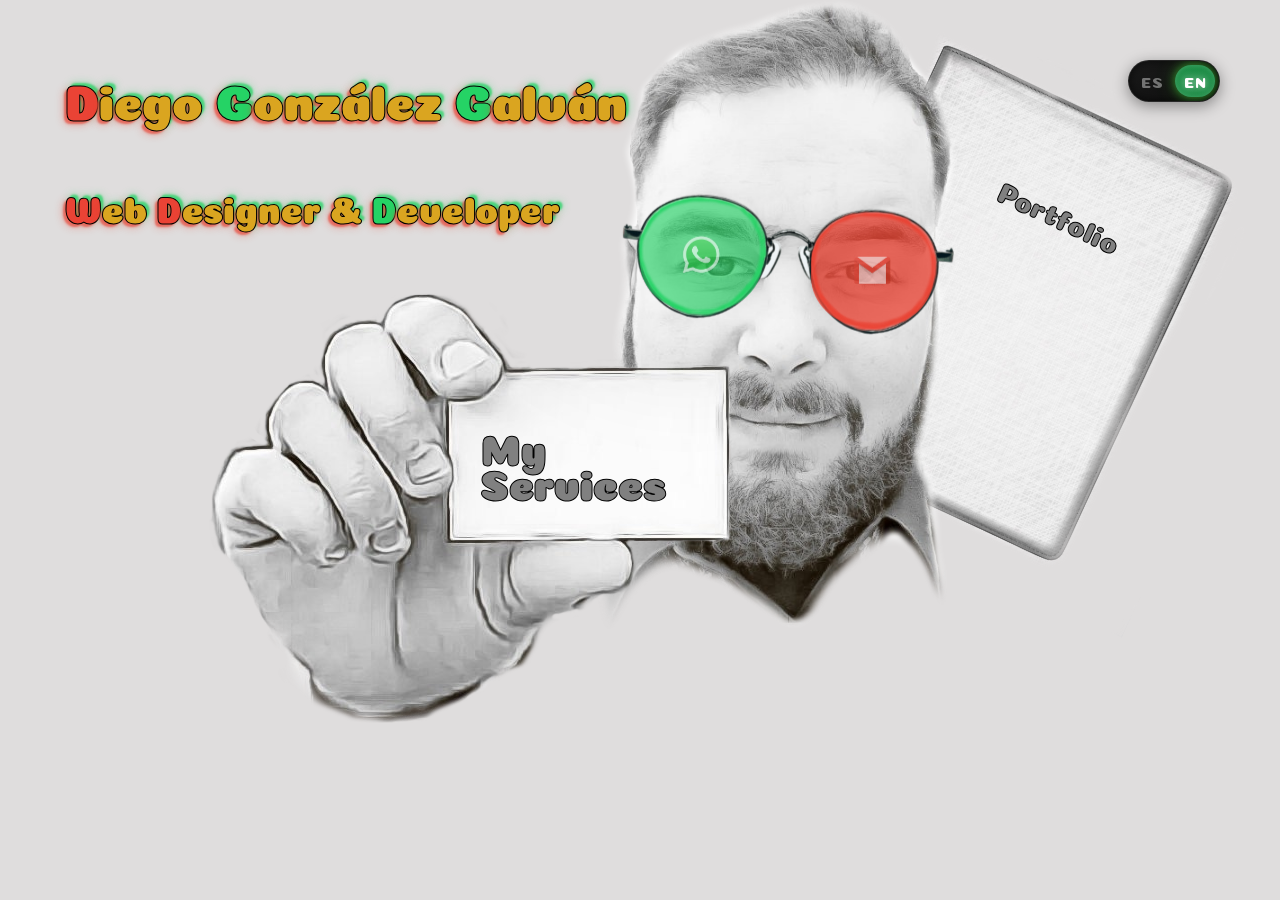
==== indexEn.html @ f74b597e "Add files via upload" ====
<!DOCTYPE html>
<html lang="en">
<head>
    <meta charset="UTF-8">
    <meta name="viewport" content="width=device-width, initial-scale=1.0">
    <link rel="preconnect" href="https://fonts.googleapis.com">
<link rel="preconnect" href="https://fonts.gstatic.com" crossorigin>
<link href="https://fonts.googleapis.com/css2?family=Bitcount+Grid+Double:wght@100..900&family=Coiny&display=swap" rel="stylesheet">
    <title>Diego Dev | Web Designer & Developer</title>
    <link rel="icon" type="image/png" href="images/logo.png">
    <link rel="stylesheet" href="style.css">
</head>
<body>

<div class="tit">
<h1><span style="color:#EA4335">D</span>iego 
    <span style="color:#25d365">G</span>onzález <span style="color:#25d365">G</span>alván</h1>
<h2><span style="color:#EA4335">W</span>eb 
     <span style="color:#EA4335">D</span>esigner & <span style="color:#25d365">D</span>eveloper</h2>
</div>

<div class="wrapper">
    <div class="mainp"><img src="images/photomania.png" alt=""></div>
    <div class="frame"><img src="images/metal-frame2.png" alt=""></div>
    <div class="greenl" id="greenl2"><img id="watAppL" src="images/WhatsApp_icon.png" alt=""></div>
    <div class="redl" id="redl2"><img id="gmaiLog" src="images/Gmail_Icon (1).png" alt=""></div>
</div>
<div class="hand2">
<div class="hand"><img src="images/hand.png" alt=""></div>
<div id="servicii" class="servici"> <h1>My Services</h1></div>
</div>

<div id="portfoli" class="portfo">
    <h1 id="portTit" class="porti">Portfolio</h1>
    <img id="foto" src="images/port1.png" alt="">
</div>

<div id="servicios2" class="servicios">

<div id = "missServ" class="misServ"><h1>My Services</h1></div>
<br>

    <div id="colili" class="coli">
            <div class="emailCol">
                <img src="images/side/email.png" alt="">
                <h3>Custom Domain Email</h3>
            </div>
            <div class="domCol">
                <img src="images/side/responsive.png" alt="">
                <h3>Responsive Design</h3>
            </div>
            <div>
                <img src="images/side/Video.png" alt="">
                <h3>Video Editing</h3>
            </div>
            <div>
                <img src="images/side/SEO.png" alt="">
                <h3>SEO Optimization</h3>
            </div>
    </div>

    <div id="serv2" class="serv1">
        <h1 id="titSpa1">My Process</h1>
        <h3>Collaborative, unique and custom design</h3>
        <div id="span1" class="ocultar1">
        <p>Each website is built from scratch, working with you from the very beginning. 
            I focus on understanding what you do, how you do it, and what you want to communicate 
            in order to meet your needs, provide practical solutions, and help grow your project or business.</p>
        
        <p>From there, we move into a handcrafted, practical and fully customized design process,
             without generic templates, AI or libraries,
             ensuring the site adapts smoothly to any device it is viewed on.</p>
        
        <p>Once a first version is ready, we review it together. 
            I’ll guide you to make your website effective, 
            distinctive and user-friendly. 
            At the same time, it’s your project and you always have the final say.</p>
        
        <p>This process has no upfront cost. 
            You only pay once the website meets your expectations,
            you’ve tested it and you are fully satisfied and ready to launch.</p>
        
        <p>Once payment is completed, the website will be launched with the domain of your choice 
            (.com, .uy, .net) 
            and you will receive a professional email account for your business 
            (such as “reservations@yourbusiness.com”, “info@yourbusiness.com”).</p>
        
        <p>All of this is delivered through a single, all-inclusive payment,
             agreed in advance depending on the complexity of the project.</p>
        
        <p>After launch, you will have 3 months of support and maintenance included.
              After this period, you can continue the service with a quarterly maintenance plan.</p> 
            </div> 
              
    <div id="btnDiv1"> <input type="button" id="btnS1" class="btnSpa" value="Expand ▼"> </div>

    <h1 id="titSpa2">Why does your business need a website?</h1>
        <h3>The difference between being seen and being taken seriously</h3>
        <div id="span2" class="ocultar1">
        <p>Today, most people search for products and
             services online before making a decision. 
             If your business is not there,
             you are missing opportunities every day.</p>
        
        <p>But a website is not just “presence”:
         it is a working tool that can simplify and
         boost your business.</p>
        
        <p>Once a first version is ready, we review it together. 
            I’ll guide you to make your website effective, 
            distinctive and user-friendly. 
            At the same time, it’s your project and you always have the final say.</p>
        
        <p>You can use it to manage appointments with an online schedule,
            show real-time availability,
            automate inquiries or even organize and manage your products and services. 
            For a café or restaurant, it can include updated menus and reservations. 
            For a professional, it helps manage clients easily. 
            For an online store, it allows you to showcase products and maintain basic stock control.
        </p>
        
        <p>This not only improves your organization, 
            but also enhances the customer experience: 
            everything becomes clearer, faster and more convenient.
        </p>
        
        <p>Additionally, a website is a solid foundation for marketing. 
            It allows you to appear in search engines like Google, 
            attract new clients consistently and
            direct traffic from social media to your own space,
            where you control the message, image and experience.
        </p>
        
        <p>And just as important: perception.
        </p> 

        <p>A business with its own website conveys:
        </p>

        <p>A business with its own website conveys:
        </p>

        <ul>
            <li>Professionalism</li>
            <li>Seriousness</li>
            <li>Trust</li>
        </ul>

        <p>It is not the same to rely only on social media 
        as having your own website with a clear identity 
        and well-defined presence. 
        This difference can be decisive for potential clients.
        </p>

        <p>In today’s competitive market, 
        having a website is not just an advantage, it is a necessity. 
        It helps you stand out, build prestige and 
        show that your business is real and reliable.
        </p>

        <p>In short, a website is not just “being online”, 
        but having a tool that organizes, communicates, sells and
        works for you 24/7.
        </p>

            </div> 
              
   

    <div id="btnDiv2"> <input type="button" id="btnS2" class="btnSpa" value="Expand ▼"> </div>

    <h1 id="titSpa3">Why does your business need a website?</h1>
        <h3>Starting from $6500</h3>
        <div id="span3" class="ocultar1">
        
            <p>The process is designed so you can move forward 
            with confidence and without unnecessary commitments from the start.
            </p>

            <p>Development begins with no upfront cost. 
            You will be able to see and test your website, 
            and only once you are satisfied and ready to use it,
            the payment is made.
            </p>

            <p>The base price for a website is $6500 or $161.
            This may vary depending on the complexity of the project
            and the estimated development time, defined in advance.
            </p>

            <p>After launch,
            you can continue with a maintenance plan
            starting from $900 quarterly (approx. USD 20–25).
            </p>

            <p>This cost may vary depending on the type of website 
            and its features, as some require more updates,
            support or technical maintenance.
            </p>

            <p>The service includes:</p>

            <ul>
                <li>Domain setup (.com, .uy, .net)
                </li>
                <li>
                    Professional email
                </li>
                <li>Responsive design for mobile, tablet and desktop
                </li>
                <li>Basic SEO optimization
                </li>
                <li>3 months of support, hosting, backups and maintenance included
                </li>
            </ul>

            </div> 
              
    <div id="btnDiv3"> <input type="button" id="btnS3" class="btnSpa" value="Expand ▼"> </div>


    
    </div>


    <div class="lang-switch">
  <input type="checkbox" id="langToggle">
  <label for="langToggle" class="switch">
    <span id="es" class="text es">ES</span>
    <span id="en" class="text en">EN</span>
    <span class="knob"></span>
  </label>
</div>
    <script src="code.js"></script>
</body>
</html>
---- style.css ----
body {
    margin: 0px;
    padding: 0px;
    border: 0px;
    justify-content: center;
    padding-left: 0%;
    background-color: #dfdddd;
    overflow-x: hidden;

    
}

.wrapper{
    position: relative;
    display: flex;
    padding: 0px;
    margin: 0px;
    border: 0px;
    transform: scale(0.9) translate(-150px);
}
.tit {    
    font-family: "Coiny", system-ui;
    font-weight: 400;
    font-style: normal;
    display: flex;
    flex-direction: column;
    width: 70%;
    z-index: 19;
    justify-content: left;
    font-size: 150%;
    margin: 0%;
    text-align: left;
    z-index: 4;
    margin-top: 3%;
    margin-left: 5%;
    right: 0%;
    color: goldenrod;
    -webkit-text-stroke: 1px black;
    text-shadow: 
    #ea4435a8 -3px 3px 2px,
     #25d365bc 3px -3px 2px,
      #ea443565 -3px 3px 8px,
       #25d3655a 3px -3px 8px;
    
    
}

.greenl, .redl {
    z-index: 4;
    display: flex;
    justify-content: center;
    align-items: center;
    img{
        width: 35%;
        opacity: 0.6;
    }
}
.greenl:hover{
background-color: #25d365;
img{
        width: 50%;
        opacity: 1;
        
    }
}
.redl:hover{
    background-color: #ea4435;
    img{
        width: 45%;
        opacity: 1;
        
    }
}

.open{
  display: flex;
  position: absolute;
  top: 50%;
  z-index: 9;
  transform: translate(100px, 500px);
  img{
  width: 80%;
  height: auto;
  
}
  
}

.mainp {
  
    position: absolute;
    top:-30px;
    z-index: -1;
    opacity: 0;
  animation: apear 5.5s ease forwards;
  padding-bottom: 0px;
  translate: (top);
}
@keyframes apear {
  0% {
    opacity: 0;
  }
  30% {
    opacity: 0;
  }
  100% {
    opacity: 1;
  }
}

.frame {
    
    position: absolute;
    z-index: 1;
    
    transform: translate(-10px, 125px) scale(0.8) rotate(4.8deg);
}

.greenl {
    position: absolute;
    width: 136px;
    height: 124px;
    transform: translate(90px, 228px);   
    border-radius: 44%;
    background-color: #25d365a4;
    transition: all 0.4s ease;
    
    
}
.redl {
    position: absolute;
    width: 136px;
    height: 124px;
    transform: translate(280px, 245px);
    border-radius: 44%;
    background-color: #ea4435c5;
    transition: all 0.2s ease;
    img{
        width: 30%;
    }
}

.frame, .mainp, .greenl, .redl{
    top: -290px;
    left: 700px;
}


.hand {
   
    position: absolute;
    top: 290px;
    left: 200px;
    width: 20%;
    z-index: 3;
    margin-bottom: 0px;
    padding-bottom: 0px;
    border-bottom: 0px;
    animation: subir 2.6s ease forwards;
}
@keyframes subir {
  0% {
    opacity: 0;
    transform: translateY(180px) scale(0.3);
  }
  100% {
    opacity: 1;
    transform: translateY(0px) scale(1);
  }
}
.misServ{
    display: none;
    top: 90%;
    position: absolute;
    justify-content: center;
    width: 140%;
    left: 40%;
    font-size: 150%;
}


.servici {
    
    position: absolute;
    left: 480px;
    top: 400px;
    z-index: 4;
    width: 10%;
    font-size: 130%;
    line-height: 170%;
    color: grey;
    -webkit-text-stroke: 1px black;
    background-color: transparent;
    border: none;
    font-weight: bold;
    font-family: "Coiny", system-ui;
    font-weight: 400;
    font-style: normal;
    animation: glow 1.5s infinite alternate;  
}

.servici:hover{
 cursor: pointer;
 color: #25d365a4;
text-shadow: 0 0 5px #25d365,
  0 0 10px #25d365,
  0 0 20px #25d365e2,
  0 0 40px #25d365d0;
 animation: none;

}
.aparecer{
    animation: apear2 3.5s ease forwards;
}
  

@keyframes apear2 {
  0% {
    opacity: 0;
  }
  80% {
    opacity: 0;
  }
  100% {
    opacity: 1;
  }
}

@keyframes glow {
  /* estado normal */
  0%, 100% {
    color: gray;
    text-shadow: none;
  }

  /* se vuelve rojo (SIN glow) */
  5% {
    color: #ea4435;
    text-shadow: none;
  }

  /* mantiene rojo sin glow */
  8% {
    color: #ea4435;
    text-shadow: none;
  }

  /* ahora aparece el glow */
  12%, 18% {
    color: #ea4435;
    text-shadow: 
      0 0 20px #ea4435,
      0 0 30px #ea4435cd;
  }

  /* vuelve */
  22% {
    color: gray;
    text-shadow: none;
  }

  /* segundo ciclo */
  30% {
    color: #ea4435;
    text-shadow: none;
  }

  34%, 55% {
    color: #ea4435;
    text-shadow: 
      0 0 20px #ea4435,
      0 0 30px #ea4435e8;
  }

  /* pausa */
  60% {
    color: gray;
    text-shadow: none;
  }
}



.servicios{
     
    display: none;
    flex-direction: column;
    h1, h2 {
        font-family: "Coiny", system-ui;
        font-weight: lighter;
        font-style: normal;
        color: goldenrod;
        -webkit-text-stroke: 2.5px black;
        font-size: 160%;
    }
    p{
        font-family: "Bitcount", system-ui;
        font-weight: 400;
        font-style: normal;
    }
    font-size: 120%;
    padding: 5%;
    width: 90%;
    display: flex;
    
}

.serv1{
    display: none;
    justify-self: right;
    top: 1500px;
    left: 5%;
    right: 30%;
    position: absolute;
   font-size: 120%;
   border-bottom: 10%;
   h3{
    color: rgb(75, 56, 10);
    font-style: normal;
    font-variant: normal;
    -webkit-text-stroke: none;

   }
    
   

}

.coli{
     position: absolute;
    display: none;
    grid-template-columns: repeat(4, 1fr);
    column-gap: 50px;
    width: 100%;
    margin: 0%;
    padding: 0%;
    border: 0%;
    top: 1200px;
    justify-self: left;
    justify-content: left;
    img{
        height: 160px;
        
        justify-self: left;
        justify-content: left;
    }

}
.misServ{
    display: none;
  justify-content: center;
  top: 950px;
  left: 30%;
  width: 300%;
  
  
  
  

}
.btnSpa {
    background-color: gray;
    font-weight: bolder;
    font-family: "Coiny", system-ui;
    font-weight: 400;
    border-radius: 5px;
}
.ocultar1 {
    display: none;
}
.mostrar1 {
  display: flex;
}



/* BOTO L*/

.lang-switch {
  position: fixed;
  top: 60px;
  right: 60px;
  z-index: 9999;
}

/* ocultar checkbox */
#langToggle {
  display: none;
}

/* contenedor */
.switch {
  position: relative;
  display: block;
  width: 90px;
  height: 40px;
  border-radius: 40px;
  background: linear-gradient(145deg, #1a1a1a, #0d0d0d);
  border: 1px solid rgba(255,255,255,0.08);
  box-shadow:
    inset 0 0 10px rgba(0,0,0,0.6),
    0 4px 15px rgba(0,0,0,0.4);
  cursor: pointer;
  transition: 0.3s ease;
  overflow: hidden;
}

/* glow suave al hover */
.switch:hover {
  box-shadow:
    inset 0 0 10px rgba(0, 0, 0, 0.6),
    0 0 12px rgba(138, 255, 109, 0.4),
    0 4px 20px rgba(0, 0, 0, 0.6);
}

/* textos */
.text {
  position: absolute;
  top: 50%;
  transform: translateY(-50%);
  font-size: 15px;
  font-family: coiny;
  letter-spacing: 1px;
  color: rgba(255,255,255,0.4);
  z-index: 2;
  transition: 0.3s ease;
}

.text.es {
  left: 12px;
}

.text.en {
  right: 12px;
}

/* botón deslizante */
.knob {
  position: absolute;
  top: 4px;
  left: 4px;
  width: 40px;
  height: 32px;
  border-radius: 30px;
  background: linear-gradient(145deg, #25d365a4, #25d365a4);
  box-shadow:
    0 0 10px rgba(60, 212, 55, 0.6),
    0 0 20px rgba(94, 212, 55, 0.3),
    inset 0 0 5px rgba(255, 255, 255, 0.2);
  transition: 0.35s cubic-bezier(0.4, 0, 0.2, 1);
}

/* estado activo */
#langToggle:checked + .switch .knob {
  transform: translateX(42px);
}

/* color activo */
#langToggle:not(:checked) + .switch .es {
  color: white;
  text-shadow: 0 0 8px rgba(255,255,255,0.6);
}

#langToggle:checked + .switch .en {
  color: white;
  text-shadow: 0 0 8px rgba(255,255,255,0.6);
}

.portfo{
  position: absolute;
  z-index: -3;
  transform: translate(750px, -200px) rotate(25deg);
  img{
  height: 500px;
  }
  }

  .porti {
    transform: translate(200px, 100px);    
    position: absolute;
    z-index: 4;
    width: 10%;
    font-size: 180%;
    line-height: 170%;
    color: grey;
    -webkit-text-stroke: 1px black;
    background-color: transparent;
    border: none;
    font-weight: bold;
    font-family: "Coiny", system-ui;
    font-weight: 400;
    font-style: normal;
    animation: glow 1.5s infinite alternate;  
}



@media (max-width: 700px) and (max-height: 900px) {

  .lang-switch {
  position: fixed;
  top: -350px;
  right: 5px;
  z-index: 9999;
}
    
    .wrapper {
        scale: 0.5;
        top: 115px;
        left: -225px;
        z-index: -1;
        
    }
     
    .servici {
        transform: translate(-65px, 58px);
    }
    .tit {
        transform: translate(15px);
        padding: 5%;
        min-width: 300px;
        margin: 5px;
        font-size: 110%;
        -webkit-text-stroke: 0.4px black;
        line-height: 160%;
        gap: 0px;
        z-index: 90;
    }
    
      .hand {
        transform: translate(2000px, 200px);
    animation: subir 2.6s ease forwards;
    }

    @keyframes subir {
    0% {
    opacity: 0;
    transform: scale(0.5) translate(-450px, 250px);
    }

    100% {
    opacity: 1;
    transform: scale(0.5) translate(-450px, 99px);
    }
        
  
    }
    .servici{
        top: 435px;
        left: 200px;
        font-size: 75%;
    }  

    .servicios{
        width: 120%;
        transform: scale(0.5);
        
        
    }
    .coli{

        transform: scale(0.9) translate(-150px, -20px);
        grid-template-columns: repeat(2, 1fr);
        font-size: 200%;
        text-align: center;
        img{
            transform: scale(1.25);
            
        }
        
    }
    .misServ{
        transform: scale(1.3);
        top: 1000px;
    }
    .serv1{
    top: 2000px;
    left: -110px;
    min-width: 80%;
    font-size: 150%;
    input{
      transform: scale(1.5) translateX(30px);
    }
    }
  
    .portfo{
      transform: translate(-110px, -60px) 
      scale(0.5) rotate(-45deg);
    }
    
    .open{
      width: 120%;
      left: -35%;
      top: 35%
    }

    .lang-switch {
  position: fixed;
  top: -285px;
  right: 60px;
  z-index: 9999;
}

 }



@media (min-width: 700px) and (max-width: 1200px)  {
 
  
    .wrapper {
        scale: 0.8;
        top: 70px;
        left: -205px;
        z-index: -1;
        
    }
    .portfo{
      transform: translate(400px, 20px) 
      scale(0.8) rotate(30deg);
    }
    .hand2{
      transform: scale(0.8) translate(-130px, -60px) ;
    }
    .coli{
      transform: scale(0.8) translate(-100px);

    }
    .serv1{
      transform: scale(0.85);
    }
    .open{
      
      left:5%;
      top:90%;
      
    }
  }
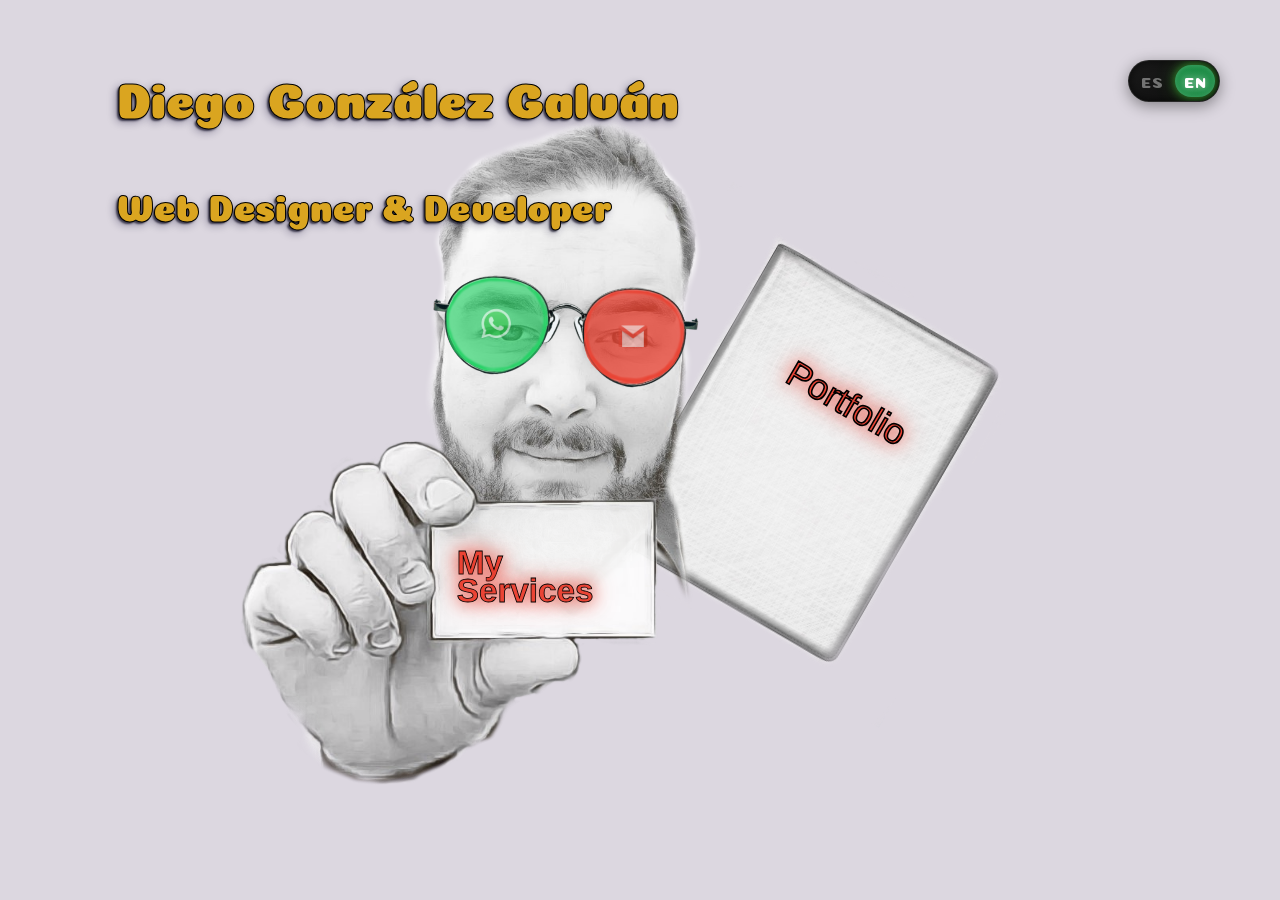
==== commit 073429f7: "Add files via upload" ====
--- a/indexEn.html
+++ b/indexEn.html
@@ -13,10 +13,8 @@
 <body>
 
 <div class="tit">
-<h1><span style="color:#EA4335">D</span>iego 
-    <span style="color:#25d365">G</span>onzález <span style="color:#25d365">G</span>alván</h1>
-<h2><span style="color:#EA4335">W</span>eb 
-     <span style="color:#EA4335">D</span>esigner & <span style="color:#25d365">D</span>eveloper</h2>
+<h1>Diego González Galván</h1>
+<h2>Web Designer & Developer</h2>
 </div>
 
 <div class="wrapper">
@@ -169,7 +167,7 @@
 
     <div id="btnDiv2"> <input type="button" id="btnS2" class="btnSpa" value="Expand ▼"> </div>
 
-    <h1 id="titSpa3">Why does your business need a website?</h1>
+    <h1 id="titSpa3">How much would a website cost me?</h1>
         <h3>Starting from $6500</h3>
         <div id="span3" class="ocultar1">
         
--- a/style.css
+++ b/style.css
@@ -1,11 +1,12 @@
 body {
-    margin: 0px;
+    margin-left: 55px;
     padding: 0px;
     border: 0px;
     justify-content: center;
     padding-left: 0%;
-    background-color: #dfdddd;
+    background-color: hsl(273, 13%, 86%);
     overflow-x: hidden;
+ 
 
     
 }
@@ -16,7 +17,8 @@
     padding: 0px;
     margin: 0px;
     border: 0px;
-    transform: scale(0.9) translate(-150px);
+    transform: scale(0.9) translate(-30px);
+    width: fit-content;
 }
 .tit {    
     font-family: "Coiny", system-ui;
@@ -24,7 +26,7 @@
     font-style: normal;
     display: flex;
     flex-direction: column;
-    width: 70%;
+    width:fit-content;
     z-index: 19;
     justify-content: left;
     font-size: 150%;
@@ -37,16 +39,16 @@
     color: goldenrod;
     -webkit-text-stroke: 1px black;
     text-shadow: 
-    #ea4435a8 -3px 3px 2px,
-     #25d365bc 3px -3px 2px,
-      #ea443565 -3px 3px 8px,
-       #25d3655a 3px -3px 8px;
+    #030117a8 -2px 2px 2px,
+    
+      #130e3565 -3px 3px 9px;
+      
     
     
 }
 
 .greenl, .redl {
-    z-index: 4;
+    z-index: 14;
     display: flex;
     justify-content: center;
     align-items: center;
@@ -77,9 +79,9 @@
   position: absolute;
   top: 50%;
   z-index: 9;
-  transform: translate(100px, 500px);
+  transform: translate(130px, 500px);
   img{
-  width: 80%;
+  width: 95%;
   height: auto;
   
 }
@@ -156,6 +158,7 @@
     margin-bottom: 0px;
     padding-bottom: 0px;
     border-bottom: 0px;
+    
     animation: subir 2.6s ease forwards;
 }
 @keyframes subir {
@@ -164,17 +167,17 @@
     transform: translateY(180px) scale(0.3);
   }
   100% {
-    opacity: 1;
+    opacity: 0.95;
     transform: translateY(0px) scale(1);
   }
 }
 .misServ{
     display: none;
-    top: 90%;
+    top: 80%;
     position: absolute;
     justify-content: center;
-    width: 140%;
-    left: 40%;
+    width: fit-content;
+    left: 50%;
     font-size: 150%;
 }
 
@@ -188,18 +191,24 @@
     width: 10%;
     font-size: 130%;
     line-height: 170%;
-    color: grey;
+    font-family: "Lilita One", sans-serif;
+  font-weight: 400;
+  font-style: normal;
+    
     -webkit-text-stroke: 1px black;
     background-color: transparent;
     border: none;
     font-weight: bold;
-    font-family: "Coiny", system-ui;
     font-weight: 400;
     font-style: normal;
-    animation: glow 1.5s infinite alternate;  
-}
-
-.servici:hover{
+    color: #ea4435;
+    text-shadow: 
+      0 0 20px #ea4435,
+      0 0 30px #ea4435cd;
+      
+}
+
+.porti:hover, .servici:hover{
  cursor: pointer;
  color: #25d365a4;
 text-shadow: 0 0 5px #25d365,
@@ -222,60 +231,7 @@
     opacity: 0;
   }
   100% {
-    opacity: 1;
-  }
-}
-
-@keyframes glow {
-  /* estado normal */
-  0%, 100% {
-    color: gray;
-    text-shadow: none;
-  }
-
-  /* se vuelve rojo (SIN glow) */
-  5% {
-    color: #ea4435;
-    text-shadow: none;
-  }
-
-  /* mantiene rojo sin glow */
-  8% {
-    color: #ea4435;
-    text-shadow: none;
-  }
-
-  /* ahora aparece el glow */
-  12%, 18% {
-    color: #ea4435;
-    text-shadow: 
-      0 0 20px #ea4435,
-      0 0 30px #ea4435cd;
-  }
-
-  /* vuelve */
-  22% {
-    color: gray;
-    text-shadow: none;
-  }
-
-  /* segundo ciclo */
-  30% {
-    color: #ea4435;
-    text-shadow: none;
-  }
-
-  34%, 55% {
-    color: #ea4435;
-    text-shadow: 
-      0 0 20px #ea4435,
-      0 0 30px #ea4435e8;
-  }
-
-  /* pausa */
-  60% {
-    color: gray;
-    text-shadow: none;
+    opacity: 0.5;
   }
 }
 
@@ -286,11 +242,15 @@
     display: none;
     flex-direction: column;
     h1, h2 {
-        font-family: "Coiny", system-ui;
-        font-weight: lighter;
+        font-family: "Sora", sans-serif;
+  font-optical-sizing: auto;
+  font-weight: 1600000;
+
+  font-style: normal;
+        
         font-style: normal;
-        color: goldenrod;
-        -webkit-text-stroke: 2.5px black;
+        color: rgba(23, 4, 39, 0.93);
+        
         font-size: 160%;
     }
     p{
@@ -315,15 +275,16 @@
    font-size: 120%;
    border-bottom: 10%;
    h3{
-    color: rgb(75, 56, 10);
+    color: rgb(30, 88, 115);
     font-style: normal;
     font-variant: normal;
     -webkit-text-stroke: none;
 
    }
-    
-   
-
+}
+
+.serv1{
+  padding-bottom: 50px;
 }
 
 .coli{
@@ -351,7 +312,7 @@
   justify-content: center;
   top: 950px;
   left: 30%;
-  width: 300%;
+  width: fit-content;
   
   
   
@@ -359,11 +320,15 @@
 
 }
 .btnSpa {
-    background-color: gray;
+  color: black;
+    background-color: rgba(189, 86, 186, 0.723);
     font-weight: bolder;
-    font-family: "Coiny", system-ui;
-    font-weight: 400;
+    font-family: "Bitcount", system-ui;
+  
+  font-style: normal;
+    font-weight: 700;
     border-radius: 5px;
+    font-size: 63%;
 }
 .ocultar1 {
     display: none;
@@ -468,55 +433,97 @@
 
 .portfo{
   position: absolute;
-  z-index: -3;
-  transform: translate(750px, -200px) rotate(25deg);
+  z-index: 2;
+  transform: translate(950px, -200px) rotate(25deg);
   img{
   height: 500px;
   }
   }
+ 
 
   .porti {
-    transform: translate(200px, 100px);    
+    transform: translate(180px, 100px);    
     position: absolute;
     z-index: 4;
     width: 10%;
-    font-size: 180%;
+    font-size: 280%;
     line-height: 170%;
-    color: grey;
-    -webkit-text-stroke: 1px black;
+    color: #ea4435;
+    text-shadow: 
+      0 0 20px #ea4435,
+      0 0 30px #ea4435cd;
+    -webkit-text-stroke: 2px black;
     background-color: transparent;
     border: none;
     font-weight: bold;
-    font-family: "Coiny", system-ui;
-    font-weight: 400;
-    font-style: normal;
-    animation: glow 1.5s infinite alternate;  
-}
-
-
-
-@media (max-width: 700px) and (max-height: 900px) {
-
-  .lang-switch {
-  position: fixed;
-  top: -350px;
-  right: 5px;
-  z-index: 9999;
-}
-    
+    font-family: "Lilita One", sans-serif;
+  font-weight: 400;
+  font-style: normal;
+      
+}
+  .watsFin {
+    width: fit-content;
+    justify-content: center;
+    height: fit-content;
+    display: flex;
+    flex-direction: column;
+   justify-items: center;
+   align-self: center;
+   align-items: center;
+   align-content: center;
+   top: 33%;
+   left: 112%;
+   margin-right: 5px;
+  
+    position: absolute;
+    justify-self: right;
+    border-radius: 34px;
+    background-color: #25d365d0;
+    transition: all 0.4s ease; 
+    color: whitesmoke;
+    font-size: 60%;
+    border: 6px solid whitesmoke;
+    padding: 2%;
+    h1{
+      color: whitesmoke;
+      justify-self: center;
+    }
+    
+    
+}
+#icwa{
+  display: flex;
+  justify-self: center;
+  align-items: center;
+  width: 30px;
+}
+
+ .watsFin:hover {
+background-color: rgba(245, 245, 245, 0.338);
+    transition: all 0.4s ease; 
+    border-color: #25d365d0;
+    color: #25d365d0;
+    h1{
+      color: #25d365d0;;
+    }
+ }
+
+
+@media (max-width: 900px)  {
+      
     .wrapper {
         scale: 0.5;
         top: 115px;
-        left: -225px;
+        left: -125px;
         z-index: -1;
         
     }
      
     .servici {
-        transform: translate(-65px, 58px);
+        transform: translate(92px, 58px);
     }
     .tit {
-        transform: translate(15px);
+        transform: translate(-37px);
         padding: 5%;
         min-width: 300px;
         margin: 5px;
@@ -525,10 +532,11 @@
         line-height: 160%;
         gap: 0px;
         z-index: 90;
+        
     }
     
       .hand {
-        transform: translate(2000px, 200px);
+        left: 349px;
     animation: subir 2.6s ease forwards;
     }
 
@@ -559,7 +567,7 @@
     }
     .coli{
 
-        transform: scale(0.9) translate(-150px, -20px);
+        transform: scale(0.9) translate(-340px, -20px);
         grid-template-columns: repeat(2, 1fr);
         font-size: 200%;
         text-align: center;
@@ -567,11 +575,13 @@
             transform: scale(1.25);
             
         }
+        width: 130%;
         
     }
     .misServ{
         transform: scale(1.3);
         top: 1000px;
+        left: -50px;
     }
     .serv1{
     top: 2000px;
@@ -584,8 +594,9 @@
     }
   
     .portfo{
-      transform: translate(-110px, -60px) 
+      transform: translate(-70px, -60px) 
       scale(0.5) rotate(-45deg);
+      z-index: -4;
     }
     
     .open{
@@ -596,28 +607,29 @@
 
     .lang-switch {
   position: fixed;
-  top: -285px;
-  right: 60px;
+ right: 20px;
   z-index: 9999;
+  transform: scale(0.8);
 }
 
  }
 
 
 
-@media (min-width: 700px) and (max-width: 1200px)  {
+@media (min-width: 900px) and (max-width: 1500px)  {
  
   
     .wrapper {
         scale: 0.8;
         top: 70px;
-        left: -205px;
+        left: -155px;
         z-index: -1;
         
     }
     .portfo{
-      transform: translate(400px, 20px) 
+      transform: translate(500px, -50px) 
       scale(0.8) rotate(30deg);
+      z-index: -4;
     }
     .hand2{
       transform: scale(0.8) translate(-130px, -60px) ;
@@ -627,7 +639,7 @@
 
     }
     .serv1{
-      transform: scale(0.85);
+      transform: scale(0.85) translate(50px, -50px);
     }
     .open{
       
@@ -636,4 +648,6 @@
       
     }
   }
- + 
+
+  
